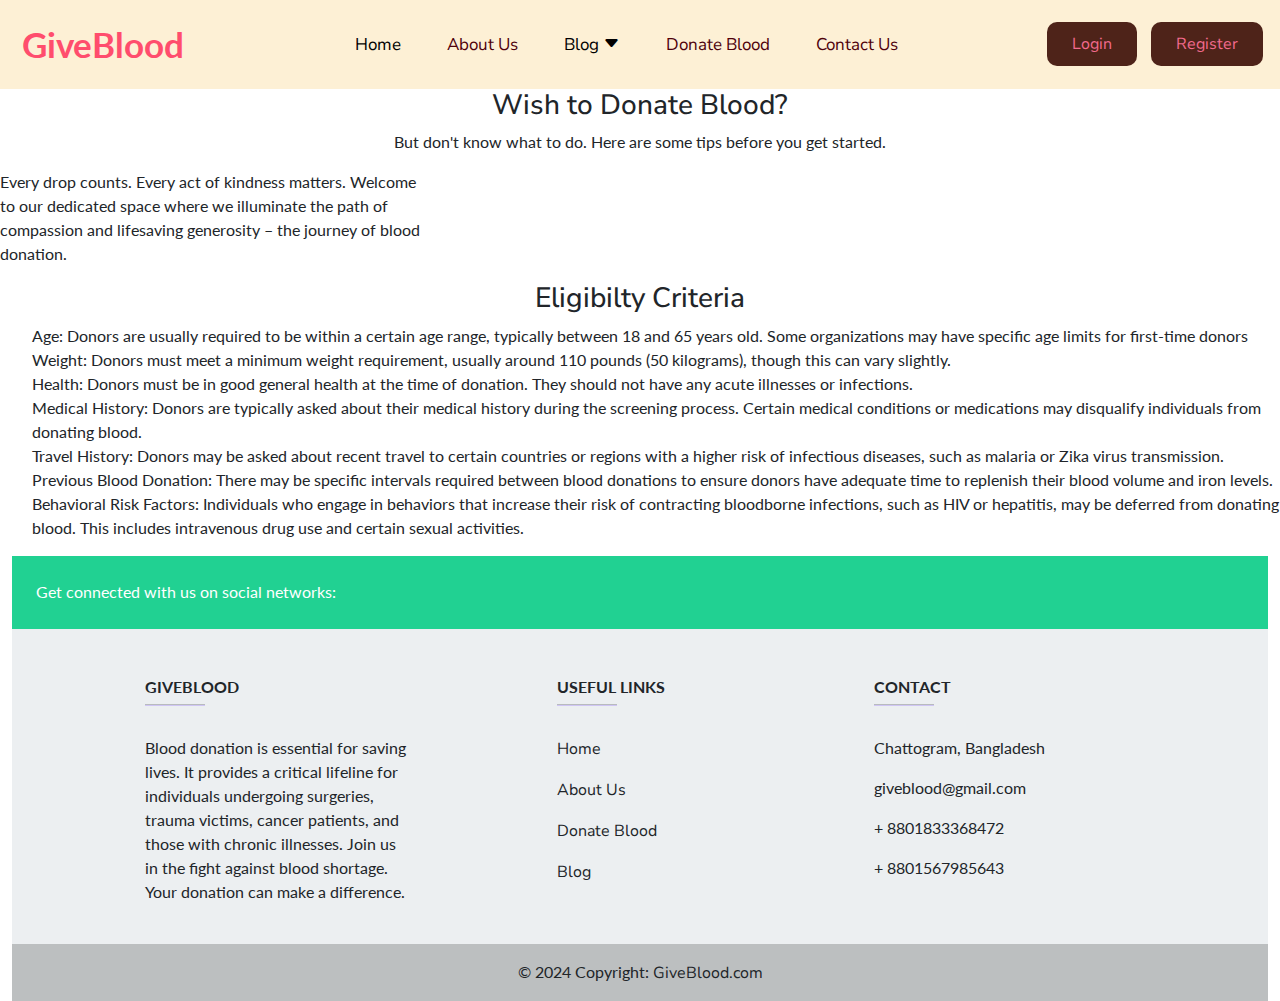
==== blog.html @ b0a69bfb "upload" ====
<!DOCTYPE html>
<html lang="en">
<head>
    <meta charset="UTF-8">
    <meta name="viewport" content="width=device-width, initial-scale=1.0">
    <title>Give Blood - Blog</title>

    <!-- font awesome cdn -->
    <link rel="stylesheet" href="https://cdnjs.cloudflare.com/ajax/libs/font-awesome/6.5.2/css/all.min.css" integrity="sha512-SnH5WK+bZxgPHs44uWIX+LLJAJ9/2PkPKZ5QiAj6Ta86w+fsb2TkcmfRyVX3pBnMFcV7oQPJkl9QevSCWr3W6A==" crossorigin="anonymous" referrerpolicy="no-referrer" />
    <!-- google fonts link (Nunito) -->
    <link rel="preconnect" href="https://fonts.googleapis.com">
    <link rel="preconnect" href="https://fonts.gstatic.com" crossorigin>
    <link href="https://fonts.googleapis.com/css2?family=Nunito+Sans:ital,opsz,wght@0,6..12,200..   1000;1,6..12,200..1000&display=swap" rel="stylesheet">
    <!-- Lato font family link -->
    <link rel="preconnect" href="https://fonts.googleapis.com">
    <link rel="preconnect" href="https://fonts.gstatic.com" crossorigin>
    <link href="https://fonts.googleapis.com/css2?family=Lato:ital,wght@0,100;0,300;0,400;0,700;0,  900;1,100;1,300;1,400;1,700;1,900&display=swap" rel="stylesheet">

    <!-- bootstrap icon cdn -->
    <link rel="stylesheet" href="https://cdn.jsdelivr.net/npm/bootstrap-icons@1.11.3/font/bootstrap-icons.min.css">
    <!-- bootstrap css link -->
    <link rel="stylesheet" href="./assets/vendors/css/bootstrap.min.css">
    <!-- reset css link -->
    <link rel="stylesheet" href="./assets/css/reset.css">
    <!-- main css link -->
    <link rel="stylesheet" href="./assets/css/style.css">
    <!-- responsive css link -->
    <link rel="stylesheet" href="./assets/css/responsive.css">
</head>
<body>
    <!-- Header Start -->
    <header>
        <nav class="navbar navbar-expand-lg">
            <div class="container-fluid">
              <a class="navbar-brand" href="index.html">GiveBlood</a>
              <button class="navbar-toggler" type="button" data-bs-toggle="collapse" data-bs-target="#navbarSupportedContent" aria-controls="navbarSupportedContent" aria-expanded="false" aria-label="Toggle navigation">
                <span></span>
                <span></span>
                <span></span>
              </button>
              <div class="collapse navbar-collapse justify-content-between" id="navbarSupportedContent">
                <ul class="navbar-nav ms-auto mb-2 mb-lg-0">
                  <li class="nav-item">
                    <a class="nav-link active" aria-current="page" href="index.html">Home</a>
                  </li>
                  <li class="nav-item">
                    <a class="nav-link" href="about.html">About Us</a>
                  </li>
                  <li class="nav-item dropdown">
                    <a class="nav-link dropdown-toggle active" activearia-current="page" href="blog.html" role="button" data-bs-toggle="dropdown" aria-expanded="false">
                      Blog <i class="bi bi-caret-down-fill"></i>
                    </a>
                    <ul class="dropdown-menu">
                      <li><a class="dropdown-item" href="blog.html">Blood Donation Tips</a></li>
                      <li><a class="dropdown-item" href="blog.html">Health & Wellness</a></li>
                      <li><a class="dropdown-item" href="blog.html">Community & Events</a></li>
                      <li><a class="dropdown-item" href="blog.html">Gallery</a></li>
                      <li><a class="dropdown-item" href="blog.html">Campaigns</a></li>
                      <li><a class="dropdown-item" href="blog.html">FAQs</a></li>
                    </ul>
                  </li>
                  <li class="nav-item">
                    <a class="nav-link" href="donate_blood.html">Donate Blood</a>
                  </li>
                  <li class="nav-item">
                    <a class="nav-link" href="contact.html">Contact Us</a>
                  </li>
                </ul>
                <div class="button ms-auto">
                  <button><a class="nav-link" href="login.html">Login</a></button>
                  <button><a class="nav-link" href="register.html">Register</a></button>
              </div>
              </div>
            </div>
          </nav>
    </header>
    <!-- Header End -->
    <main>
        <!-- Blood Donation Tips start -->
        <section class="Blood Donation Tips">
            <h3 class="col-md-12 col-sm-12 text-center">Wish to Donate Blood? </h3> 
            <p class="col-md-12 col-sm-12 text-center">But don't know what to do. Here are some tips before you get started. </p>
            <div class="intro col-lg-4 col-md-offset-0 col-md-4 col-md-offset-0 col-sm-8 col-sm-offset-2 col-xs-10 col-xs-offset-1">
                <p>Every drop counts. Every act of kindness matters. Welcome to our dedicated space where we illuminate the path of compassion and lifesaving generosity – the journey of blood donation.</p>
            </div>
            <h3 class="col-md-12 col-sm-12  text-center">Eligibilty Criteria</h3>
            <ul class="rolldown-list" id="myList">
              <li>Age: Donors are usually required to be within a certain age range, typically between 18 and 65 years old. Some organizations may have specific age limits for first-time donors</li>
              <li>Weight: Donors must meet a minimum weight requirement, usually around 110 pounds (50 kilograms), though this can vary slightly.</li>
              <li>Health: Donors must be in good general health at the time of donation. They should not have any acute illnesses or infections.</li>
              <li>Medical History: Donors are typically asked about their medical history during the screening process. Certain medical conditions or medications may disqualify individuals from donating blood.</li>
              <li>Travel History: Donors may be asked about recent travel to certain countries or regions with a higher risk of infectious diseases, such as malaria or Zika virus transmission.</li>
              <li>Previous Blood Donation: There may be specific intervals required between blood donations to ensure donors have adequate time to replenish their blood volume and iron levels.</li>
              <li>Behavioral Risk Factors: Individuals who engage in behaviors that increase their risk of contracting bloodborne infections, such as HIV or hepatitis, may be deferred from donating blood. This includes intravenous drug use and certain sexual activities.</li>
            </ul>
        </section>
        <!-- Blood Donation Tips end -->
    </main>
    <!-- Footer Start -->
    <footer>
        <div class="container-fluid">
          <!-- Footer -->
          <footer
                  class="text-center text-lg-start text-dark"
                  style="background-color: #ECEFF1"
                  >
            <!-- Section: Social media -->
            <section
                     class="d-flex justify-content-between p-4 text-white"
                     style="background-color: #21D192"
                     >
              <!-- Left -->
              <div class="me-5">
                <span>Get connected with us on social networks:</span>
              </div>
              <!-- Left -->
        
              <!-- Right -->
              <div>
                <a href="https://www.facebook.com/" target="_blank" class="text-white me-4">
                  <i class="fab fa-facebook-f"></i>
                </a>
                <a href="https://www.twitter.com/" target="_blank" class="text-white me-4">
                  <i class="fab fa-twitter"></i>
                </a>
                <a href="https://www.google.com/" target="_blank"  class="text-white me-4">
                  <i class="fab fa-google"></i>
                </a>
                <a href="https://www.instagram.com/" target="_blank"  class="text-white me-4">
                  <i class="fab fa-instagram"></i>
                </a>
                <a href="https://bd.linkedin.com/" target="_blank"  class="text-white me-4">
                  <i class="fab fa-linkedin"></i>
                </a>
              </div>
              <!-- Right -->
            </section>
            <!-- Section: Social media -->
        
            <!-- Section: Links  -->
            <section class="">
              <div class="container text-center text-md-start mt-5">
                <!-- Grid row -->
                <div class="row mt-3">
                  <!-- Grid column -->
                  <div class="col-md-3 col-lg-4 col-xl-3 mx-auto mb-4">
                    <!-- Content -->
                    <h6 class="text-uppercase fw-bold">GiveBlood</h6>
                    <hr
                        class="mb-4 mt-0 d-inline-block mx-auto"
                        style="width: 60px; background-color: #7c4dff; height: 2px"
                        />
                    <p>
                      Blood donation is essential for saving lives. It provides a critical lifeline for individuals undergoing surgeries, trauma victims, cancer patients, and those with chronic illnesses. Join us in the fight against blood shortage. Your donation can make a difference.
                    </p>
                  </div>
                  <!-- Grid column -->
                  <!-- Grid column -->
                  <div class="col-md-3 col-lg-2 col-xl-2 mx-auto mb-4">
                    <!-- Links -->
                    <h6 class="text-uppercase fw-bold">Useful links</h6>
                    <hr
                        class="mb-4 mt-0 d-inline-block mx-auto"
                        style="width: 60px; background-color: #7c4dff; height: 2px"
                        />
                    <p>
                      <a href="index.html" class="text-dark">Home</a>
                    </p>
                    <p>
                      <a href="about.html" class="text-dark">About Us</a>
                    </p>
                    <p>
                      <a href="donate_blood.html" class="text-dark">Donate Blood</a>
                    </p>
                    <p>
                      <a href="blog.html" class="text-dark">Blog</a>
                    </p>
                  </div>
                  <!-- Grid column -->
        
                  <!-- Grid column -->
                  <div class="col-md-4 col-lg-3 col-xl-3 mx-auto mb-md-0 mb-4">
                    <!-- Links -->
                    <h6 class="text-uppercase fw-bold">Contact</h6>
                    <hr
                        class="mb-4 mt-0 d-inline-block mx-auto"
                        style="width: 60px; background-color: #7c4dff; height: 2px"
                        />
                    <p><i class="fas fa-home mr-3"></i> Chattogram, Bangladesh</p>
                    <p><i class="fas fa-envelope mr-3"></i> giveblood@gmail.com</p>
                    <p><i class="fas fa-phone mr-3"></i> + 8801833368472</p>
                    <p><i class="fas fa-print mr-3"></i> + 8801567985643</p>
                  </div>
                  <!-- Grid column -->
                </div>
                <!-- Grid row -->
              </div>
            </section>
            <!-- Section: Links  -->
        
            <!-- Copyright -->
            <div
                 class="text-center p-3"
                 style="background-color: rgba(0, 0, 0, 0.2)"
                 >
              © 2024 Copyright:
              <a class="text-dark" href="https://giveblood.com/"
                 >GiveBlood.com</a
                >
            </div>
            <!-- Copyright -->
          </footer>
          <!-- Footer -->
        </div>
        <!-- End of .container -->
      </footer>
      <!-- Footer End -->
  
  
  
  
  
  
  
  
      <!-- jquery JS src -->
      <script src="./assets/vendors/js/jquery-3.7.1.min.js"></script>
      <!-- bootstrap JS src -->
      <script src="./assets/vendors/js/bootstrap.bundle.min.js"></script>
      <!-- Main Jquery JS src -->
      <script src="./assets/js/jquery.js"></script>
      <!-- main app.js src -->
      <script src="./assets/js/app.js"></script>
  </body>
  </html>
---- assets/css/style.css ----
/* hero section css start */
#hero .inner_container{
    width: 50%;
}
#hero{
    background-image: url(./../image/banner_bg.avif);
    background-position: right;
    background-repeat: no-repeat;
    height:600px;
    display: flex;
    align-items: center;
}
#hero .inner_container h1 {
    font-size: 40px;
    line-height: 70px;
    font-weight: 400px;
    color:#C41E3A;
    padding-top: 14px;
    padding-bottom: 17px;
    text-transform: uppercase;
  }
#hero .inner_container p{
    font-size: 16px;
    color:black;
    line-height: 32px;
    padding-bottom: 35px;
  }
#hero .join_btn{
    border-radius: 4px;
    background-color: #A41214;
    border: none;
    color: #fff;
    text-align: center;
    font-size: 25px;
    padding: 16px;
    width: 220px;
    transition: all 0.5s;
    cursor: pointer;
    margin: 36px;
    box-shadow: 0 10px 20px -8px rgba(0, 0, 0,.7);
}

#hero .join_btn{
    cursor: pointer;
    display: inline-block;
    position: relative;
    transition: 0.5s;
  }
  

#hero .join_btn:after {
    content: '»';
    position: absolute;
    opacity: 0;  
    top: 14px;
    right: -20px;
    transition: 0.5s;
  }
  

#hero .join_btn:hover{
    padding-right: 24px;
    padding-left:8px;
  }
  

#hero .join_btn:hover:after {
    opacity: 1;
    right: 10px;
}
  
/* hero section css end */

/* donation process css start */
#donation{
    margin-bottom: 100px;
}
#donation h2{
    font-size: 35px;
    color: #9F2042;
}
#donation p{
    font-size: 20px;
}
#donation .card{
    transition: 0.5s ;
}
#donation .card:hover{
    transform: scale(1.05) ;
    box-shadow: rgba(50, 50, 93, 0.25) 0px 13px 27px -5px, rgba(255, 80, 80, 2.3) 0px 8px 16px -8px;;
}
#donation .card-body h2{
    padding: 20px 0 ;
    position: relative;
    color:#175676;
}
#donation .card-body p{
    padding: 0 0 10px;
    color: #540804;
}
#donation .card-body img{
    transition: transform .2s;
}
#donation .card-body img:hover{
  transform: rotate(5deg);
  transition: transform 0.3s ease-in-out;
}
#donation .card-body h2::after{
    position: absolute;
    content: "";
    width: 0%;
    height: 2px;
    background-color: #f45b5b;
    right: 0;
    bottom: 0;
    transition: 0.5s;
}
#donation .card-body h2:hover::after,
#donation .card-body h2.active::after {
    width: 50%;
    left: 0;
    right: auto;
}

/* donation process css end */

/* our volunteers css start */
#volunteers{
    margin-bottom: 100px;
}
#volunteers h2{
    font-size: 35px;
    color: #9F2042;
}
#volunteers p{
    font-size: 20px;
}
  .team-layout-1 {
    text-align: center;
    position: relative;
    overflow: hidden;
    border: 1px solid #EEE;
  }
  .team-layout-1 .team-member img {
    vertical-align: middle;
    width: 100%;
  }
  .team-layout-1 .team-info {
    padding: 5px 12px;
    text-align: center;
  }
  .team-layout-1 h3 {
    font-family: 'Dosis', sans-serif;
    text-transform: uppercase;
    margin: 15px 0 0 0;
    font-size: 22px;
    letter-spacing: 0.03em;
    font-weight: 700;
    color: #1A1A1A;
  }
  .team-layout-1 h4 {
    font-family: 'Dosis', sans-serif;
    color: #808080;
    text-transform: uppercase;
    font-size: 18px;
    letter-spacing: 0.03em;
    font-weight: 600;
  }
  .team-layout-1 p {
    margin-top: 0;
  }
  .team-layout-1 .team-content {
    background: #F8F9FA;
  }
  .team-layout-1 .team-content .team-social-share {
    border-top: 1px solid #EEE;
    margin: 0px 0px;
    padding: 15px;
  }
  .team-layout-1 .team-content .team-social-share a {
    display: inline-block;
    height: 40px;
    line-height: 40px;
    margin: 0 2px;
    text-align: center;
    font-size: 20px;
    width: 40px;
    color: #FE3C47;
    border: 1px solid #EEE;
    background: #FFFFFF;
  }
  .team-layout-1 .team-content .team-social-share a:hover {
    color: #d3010d;
  }
/* our volunteers css end */

/* testimonial section css start */
#testimonial{
    margin-bottom: 100px;
}
#testimonial h2{
    font-size: 35px;
    color: #9F2042;
}
#testimonial p{
    font-size: 16px;
}
#testimonial .card-title{
    font-size: 25px;
    color: black;
}
/* testimonial section css end */

/* about us page css start */

/* hero section start */

#hero_about{
    background-image: url(./../image/home_1_slider_1.webp);
    height: 550px;
    background-size: cover;
    background-repeat: no-repeat;
    height:600px;
    display: flex;
    align-items: center;
    margin-bottom: 100px;
}
#hero_about p{
    text-align: center;
    width: 100%;
    font-size: 65px;
    color:#219ebc;
}
/* hero section end */

/* our mission and vision */

#mission_vision {
    padding: 50px 0;
    text-align: center;
}
#mission_vision #line_img{
    padding-bottom: 20px;
}
#mission_vision .container {
    display: flex;
    justify-content: space-around;
    align-items: flex-start;
    position: relative; /* Add relative positioning to the container */
}
#mission_vision span h2{
    font-size: 35px;
}
#mission_vision img{
    margin-bottom: 35px;
}
#mission_vision .mission,
#mission_vision .vision {
    width: 45%; /* Adjust width as needed */
}

#mission_vision .vision::before {
    content: "";
    position: absolute;
    top: 50%;
    width: 2px;
    height: 100%;
    background-color: #7e0808; /* Adjust color as needed */
    transform: translateY(-50%);
}
#mission_vision .mission::before{
    content: "";
    position: absolute;
    width: 35px;
    height: 35px;
    border-radius: 50%;
    border: 2px dotted #7e0808;
    top: -10%;
    left: 47.5%;
    background-color: #4169E1;
    z-index: 99;
}
#mission_vision .mission::after{
    content: "";
    position: absolute;
    width: 20px;
    height: 20px;
    border-radius: 50%;
    border: 2px dotted #025402;
    top: -6.8%;
    left: 48.15%;
    background-color: 	#FF00FF;
    z-index: 99;
}

#mission_vision .vision::before {
    left: 49%; /* Adjust position as needed */
}

#mission_vision h2 {
    font-size: 28px;
    color: #d50e0e;
    text-align: center;
    margin-bottom: 10px;
    position: relative; /* Add relative positioning to the headings */
}
#mission_vision #symbol{
    font-size: 20px;
    color:	#DE3163;
    margin-left: 150px;
    padding-bottom: 20px;
}
#mission_vision i {
    margin-right: 10px;
}

#mission_vision p {
    font-size: 18px;
    line-height: 32px;
}

/* our mission and vision end */

/* counter up section css start */
.section-counter {
  position: relative;
  overflow: hidden;
  padding: 80px 0px;
}
.section-counter .counter-block {
  margin: 30px 0;
  background: #fffefe;
  padding: 25px 0;
  box-shadow: rgba(0, 0, 0, 0.24) 0px 3px 8px;
}
.section-counter .counter-block h4 {
  margin-top: 15px;
  font-family: 'Source Sans Pro', sans-serif;
  font-weight: 500;
  font-family: 'Dosis', sans-serif;
  font-size: 24px;
  text-align: center;
  text-transform: uppercase;
  color: #000000;
  letter-spacing: 0.02em;
  position: relative;
}
.section-counter .counter-block .counter {
  display: block;
  margin-top: 0px;
  font-size: 42px;
  color: #FE3C47;
  font-weight: 600;
  font-family: 'Dosis', sans-serif;
}
.section-counter .counter-block .icon{
  border-radius: 0;
  font-size: 48px;
  line-height: 50px;
  margin: 20px 0;
  text-align: center;
  color: #111;
  opacity: 0.4;
}

/* counter up section css end */

/* why donate blood css start */
.why-donate {
    padding: 50px 0;
    text-align: center;
  }
  
  .why-donate h2 {
    font-size: 35px;
    margin-bottom: 30px;
    color: #a00f0f;
  }
  
  .card-container {
    display: flex;
    flex-wrap: wrap;
    justify-content: center;
    gap: 20px;
  }
  
  .benefit-card {
    background-color: #ffbaba;
    border-radius: 5px;
    padding: 20px;
    width: 300px; /* Adjust width as needed */
    box-shadow: 0 2px 5px rgba(0, 0, 0, 0.1);
    transition: all 0.2s ease-in-out;
  }
  
  .benefit-card:hover {
    transform: scale(1.02);
  }
  
  .benefit-card img {
    width: 100%;
    border-radius: 5px;
    margin-bottom: 15px;
  }
  
  .benefit-card h3 {
    font-size: 1.2rem;
    margin-bottom: 10px;
    color: #333;
  }
  
  .benefit-card p {
    font-size: 1rem;
    line-height: 32px;
    color: #666;
  }
  
  .disclaimer {
    margin-top: 20px;
    font-size: 0.8rem;
    color: #999;
    padding-bottom: 20px;
  }
  
  .btn-primary {
    display: inline-block;
    padding: 10px 20px;
    background-color: #e74c3c; /* Replace with your primary color */
    color: #fff;
    border: none;
    border-radius: 5px;
    font-size: 1rem;
    margin-top: 20px;
    cursor: pointer;
    transition: all 0.2s ease-in-out;
  }
  
  .btn-primary:hover {
    background-color: #c0392b;
  }
  /* why donate blood end */

  /* how to donate css start */
  #how-to-donate {
    background-color: #ffffff;
    padding: 50px 0;
    text-align: center;
}
#how-to-donate h2{
    font-size: 35px;
    margin-bottom: 20px;
    color:#C41E3A;
    text-align: center;
}
.steps {
    display: flex;
    flex-wrap: wrap;
    justify-content: center;
}

.step {
    width: calc(33.33% - 20px);
    margin: 0 10px 20px;
    padding: 30px;
    background-color: #d25555;
    box-shadow: 0 2px 5px rgba(0, 0, 0, 0.1);
    border-radius: 15px;
    text-align: center;
    transition: transform 0.3s ease;
}

.step:hover {
    transform: translateY(-5px);
}

.step-number {
    font-size: 24px;
    font-weight: bold;
    color: #ffffff; 
    margin-bottom: 20px;
}

.step-content h3 {
    font-size: 20px;
    margin-bottom: 20px;
    color: 	#FAD5A5; 
}

.step-content p {
    font-size: 16px;
    color: #ffffff;
    line-height: 1.5;
}
.btn-container {
    text-align: center; 
    margin-top: 40px; 
}
.btn:hover {
    background-color: #c82333; 
}
.btn {
    display: inline-block;
    background-color: #dc3545;
    color: #fff;
    padding: 10px 20px;
    text-decoration: none;
    border-radius: 5px;
    transition: background-color 0.3s ease;
    margin: auto;
}

.btn:hover {
    background-color: #c82333; 
}

  /* how to donate css end */

/* impect css start*/
#impact {
    padding: 50px 0;
    text-align: center;
}

#impact h2 {
    font-size: 35px;
    font-weight: bold;
    margin-bottom: 20px;
    color:#c31b1b;
    text-align: center;
}

#impact .text-block {
    margin: 80px 0px;
    width: 50%;
    background-color: #d2d2ed;
}

#impact .text-block p {
    font-size: 18px;
    line-height: 1.6;
    text-align: center;
    padding-top: 25px;
}

#impact .video-testimonial {
    width: 50%; 
    padding: 40px 20px;
}

#impact .video-testimonial iframe {
    border: 10px solid #fd4545; 
    border-radius: 20px; 
    box-shadow: 0 0 20px rgba(0, 0, 0, 0.1); 
    transition: transform 0.3s ease; 
}

#impact .video-testimonial:hover iframe {
    transform: scale(1.05); 
}
/* impect css end */


 /* volunteer section css start */

  .volunteer {
    padding: 50px 0;
    text-align: center;
  }
  
  .volunteer h2 {
    font-size: 35px;
    margin-bottom: 15px;
    color: #a00f0f;
  }
 .volunteer span{
    font-size:  20px;
 }
  .card-container {
    display: flex;
    flex-wrap: wrap;
    justify-content: center;
    gap: 20px;
    margin-top: 50px;
  }
  
  .volunteer_card {
    background-color: #fcfcfc;
    border-radius: 5px;
    padding: 20px;
    width: 300px; /* Adjust width as needed */
    box-shadow: 0 2px 5px rgba(0, 0, 0, 0.1);
    transition: all 0.2s ease-in-out;
  }
  
  .volunteer_card:hover {
    transform: scale(1.02);
  }
  
  .volunteer_card img {
    width: 100%;
    border-radius: 5px;
    margin-bottom: 15px;
  }
  
  .volunteer_card h3 {
    font-size: 1.2rem;
    margin-bottom: 10px;
    color: #333;
  }
  
  .volunteer_card p {
    font-size: 1rem;
    line-height: 32px;
    color: #666;
  }

  .btn-primary {
    display: inline-block;
    padding: 10px 20px;
    background-color: #e74c3c; /* Replace with your primary color */
    color: #fff;
    border: none;
    border-radius: 5px;
    font-size: 1rem;
    margin-top: 20px;
    cursor: pointer;
    transition: all 0.2s ease-in-out;
  }
  
  .btn-primary:hover {
    background-color: #c0392b;
  }

  /* volunteer section css end */

  /* our team css start */

.our-team {
    padding: 50px 0;
    text-align: center;
  }
  
  .our-team h2 {
    font-size:35px;
    margin-bottom: 20px;
    color: #a00f0f;
  }
  
  .team-members {
    display: flex;
    flex-wrap: wrap;
    justify-content: center;
    gap: 20px;
  }
  
  .team-member {
    text-align: center;
    padding: 20px;
    border-radius: 5px;
    box-shadow: 0 2px 5px rgba(184, 27, 27, 2.1);
  }
  .team-member:hover{
    transform: skew(1deg) scale(1.05);
    background-color: #d25555;
  }
  .team-member img {
    width: 250px;
    height: 250px;
    border-radius: 50%;
    margin-bottom: 10px;
  }
  .team-member img:hover{
    border: 3px solid #540000;
  }
  .team-member h3 {
    font-size: 25px;
    margin-bottom: 10px;
    color: #060606;
  }
  .team-member p {
    font-size: 18px;
    color: #000000;
  }
  
  /* our team css end */
 /* Style for Volunteer Opportunities section */
#be_volunteer a{
    margin-left: 45%;
    margin-bottom: 150px;
}
/* volunteer css end */
/* about us page css end */

/* blog page css start */



/* blog page css end */
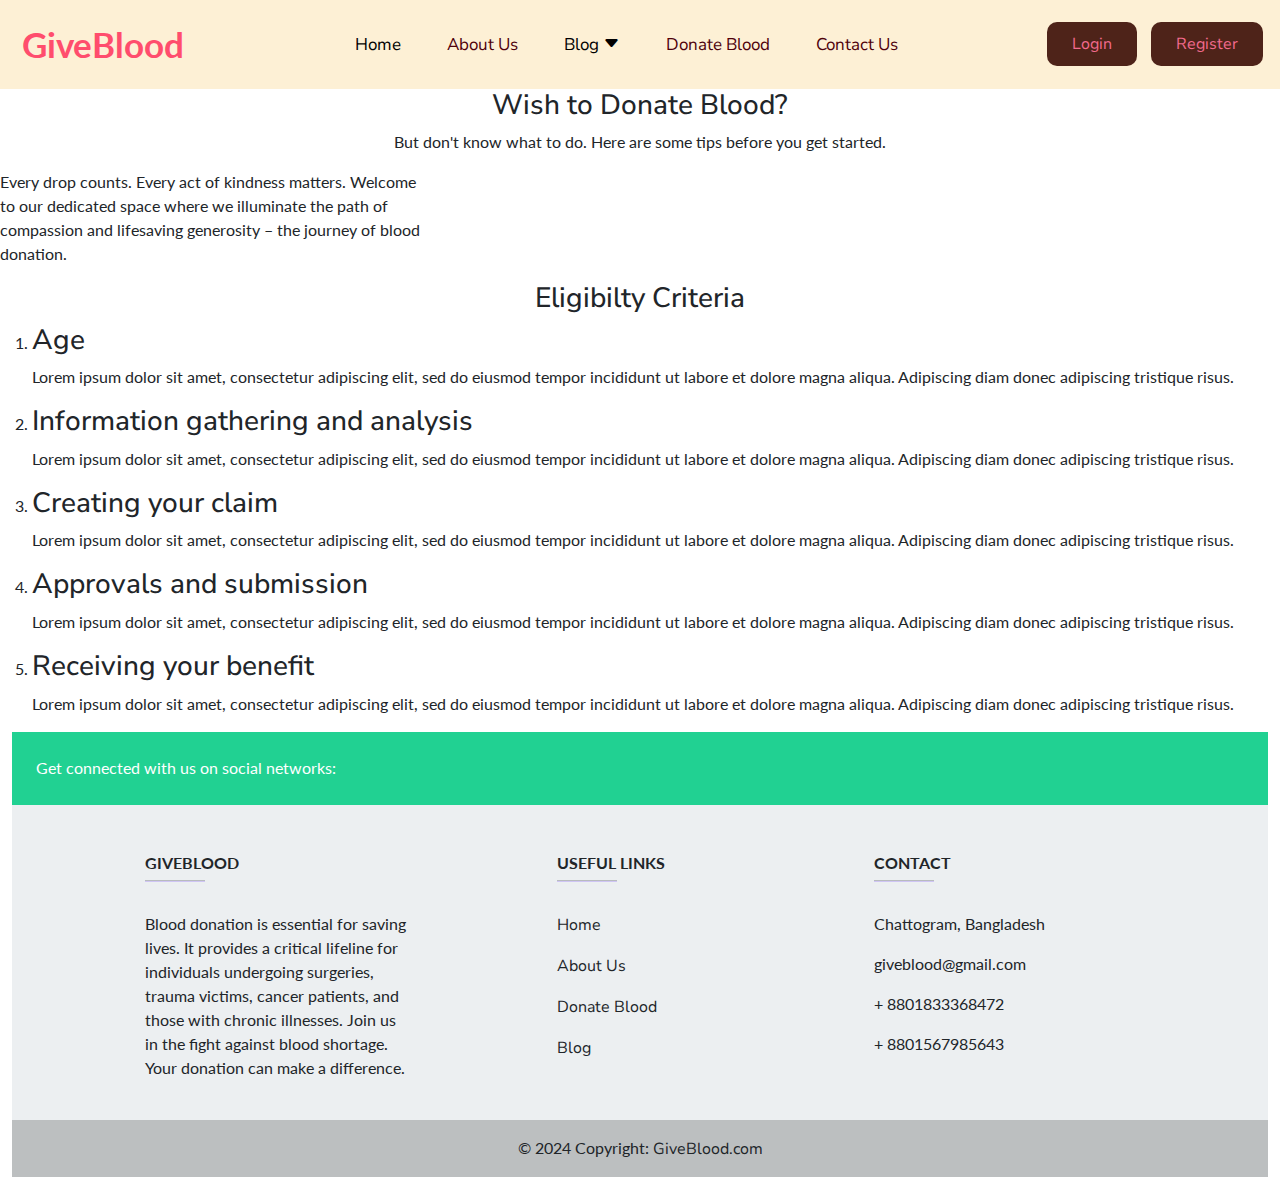
==== commit df15d28c: "modified" ====
--- a/blog.html
+++ b/blog.html
@@ -51,7 +51,7 @@
                       Blog <i class="bi bi-caret-down-fill"></i>
                     </a>
                     <ul class="dropdown-menu">
-                      <li><a class="dropdown-item" href="blog.html">Blood Donation Tips</a></li>
+                      <li><a class="dropdown-item" href="blood_tips.html">Blood Donation Tips</a></li>
                       <li><a class="dropdown-item" href="blog.html">Health & Wellness</a></li>
                       <li><a class="dropdown-item" href="blog.html">Community & Events</a></li>
                       <li><a class="dropdown-item" href="blog.html">Gallery</a></li>
@@ -83,16 +83,31 @@
             <div class="intro col-lg-4 col-md-offset-0 col-md-4 col-md-offset-0 col-sm-8 col-sm-offset-2 col-xs-10 col-xs-offset-1">
                 <p>Every drop counts. Every act of kindness matters. Welcome to our dedicated space where we illuminate the path of compassion and lifesaving generosity – the journey of blood donation.</p>
             </div>
+
+
             <h3 class="col-md-12 col-sm-12  text-center">Eligibilty Criteria</h3>
-            <ul class="rolldown-list" id="myList">
-              <li>Age: Donors are usually required to be within a certain age range, typically between 18 and 65 years old. Some organizations may have specific age limits for first-time donors</li>
-              <li>Weight: Donors must meet a minimum weight requirement, usually around 110 pounds (50 kilograms), though this can vary slightly.</li>
-              <li>Health: Donors must be in good general health at the time of donation. They should not have any acute illnesses or infections.</li>
-              <li>Medical History: Donors are typically asked about their medical history during the screening process. Certain medical conditions or medications may disqualify individuals from donating blood.</li>
-              <li>Travel History: Donors may be asked about recent travel to certain countries or regions with a higher risk of infectious diseases, such as malaria or Zika virus transmission.</li>
-              <li>Previous Blood Donation: There may be specific intervals required between blood donations to ensure donors have adequate time to replenish their blood volume and iron levels.</li>
-              <li>Behavioral Risk Factors: Individuals who engage in behaviors that increase their risk of contracting bloodborne infections, such as HIV or hepatitis, may be deferred from donating blood. This includes intravenous drug use and certain sexual activities.</li>
-            </ul>
+            <ol style="--length: 5" role="list">
+              <li style="--i: 1">
+                <h3>Age</h3>
+                <p>Lorem ipsum dolor sit amet, consectetur adipiscing elit, sed do eiusmod tempor incididunt ut labore et dolore magna aliqua. Adipiscing diam donec adipiscing tristique risus.</p>
+              </li>
+              <li style="--i: 2">
+                <h3>Information gathering and analysis</h3>
+                <p>Lorem ipsum dolor sit amet, consectetur adipiscing elit, sed do eiusmod tempor incididunt ut labore et dolore magna aliqua. Adipiscing diam donec adipiscing tristique risus.</p>
+              </li>
+              <li style="--i: 3">
+                <h3>Creating your claim</h3>
+                <p>Lorem ipsum dolor sit amet, consectetur adipiscing elit, sed do eiusmod tempor incididunt ut labore et dolore magna aliqua. Adipiscing diam donec adipiscing tristique risus.</p>
+              </li>
+              <li style="--i: 4">
+                <h3>Approvals and submission</h3>
+                <p>Lorem ipsum dolor sit amet, consectetur adipiscing elit, sed do eiusmod tempor incididunt ut labore et dolore magna aliqua. Adipiscing diam donec adipiscing tristique risus.</p>
+              </li>
+              <li style="--i: 5">
+                <h3>Receiving your benefit</h3>
+                <p>Lorem ipsum dolor sit amet, consectetur adipiscing elit, sed do eiusmod tempor incididunt ut labore et dolore magna aliqua. Adipiscing diam donec adipiscing tristique risus.</p>
+              </li>
+            </ol>
         </section>
         <!-- Blood Donation Tips end -->
     </main>
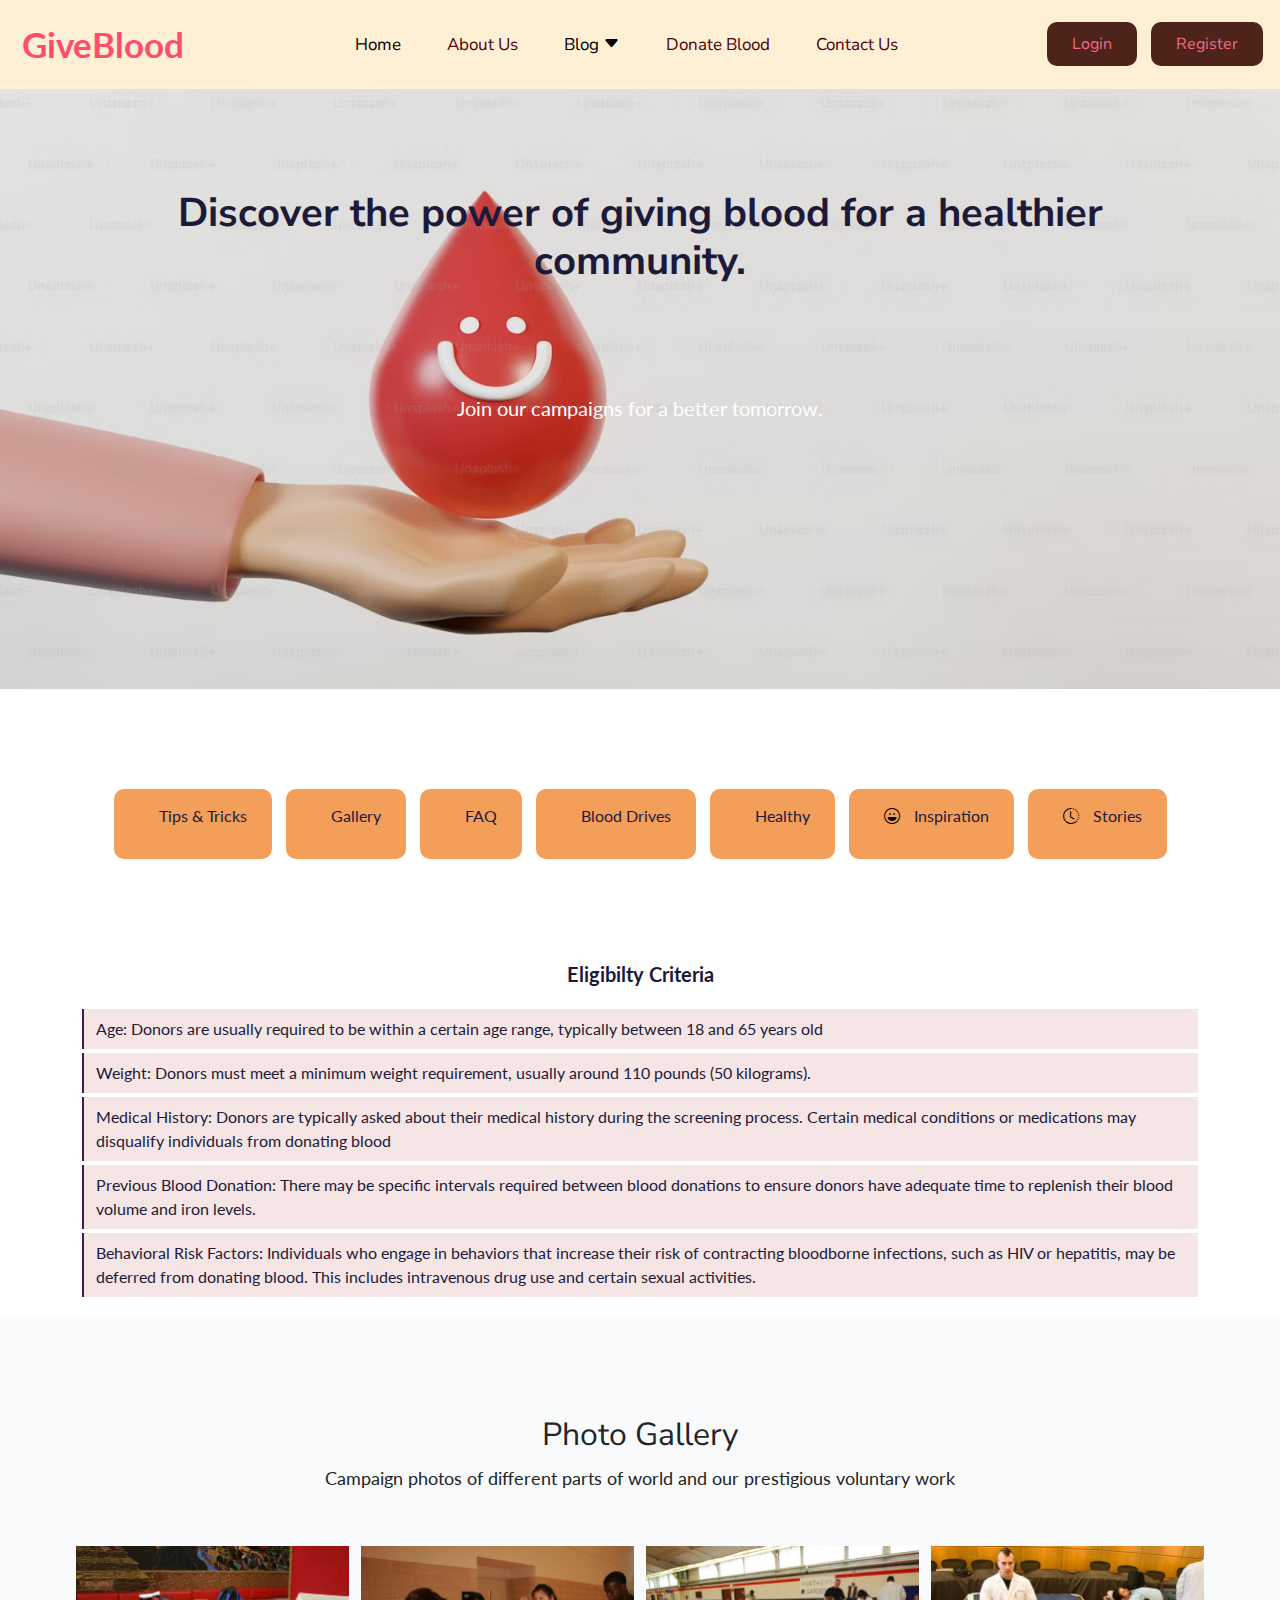
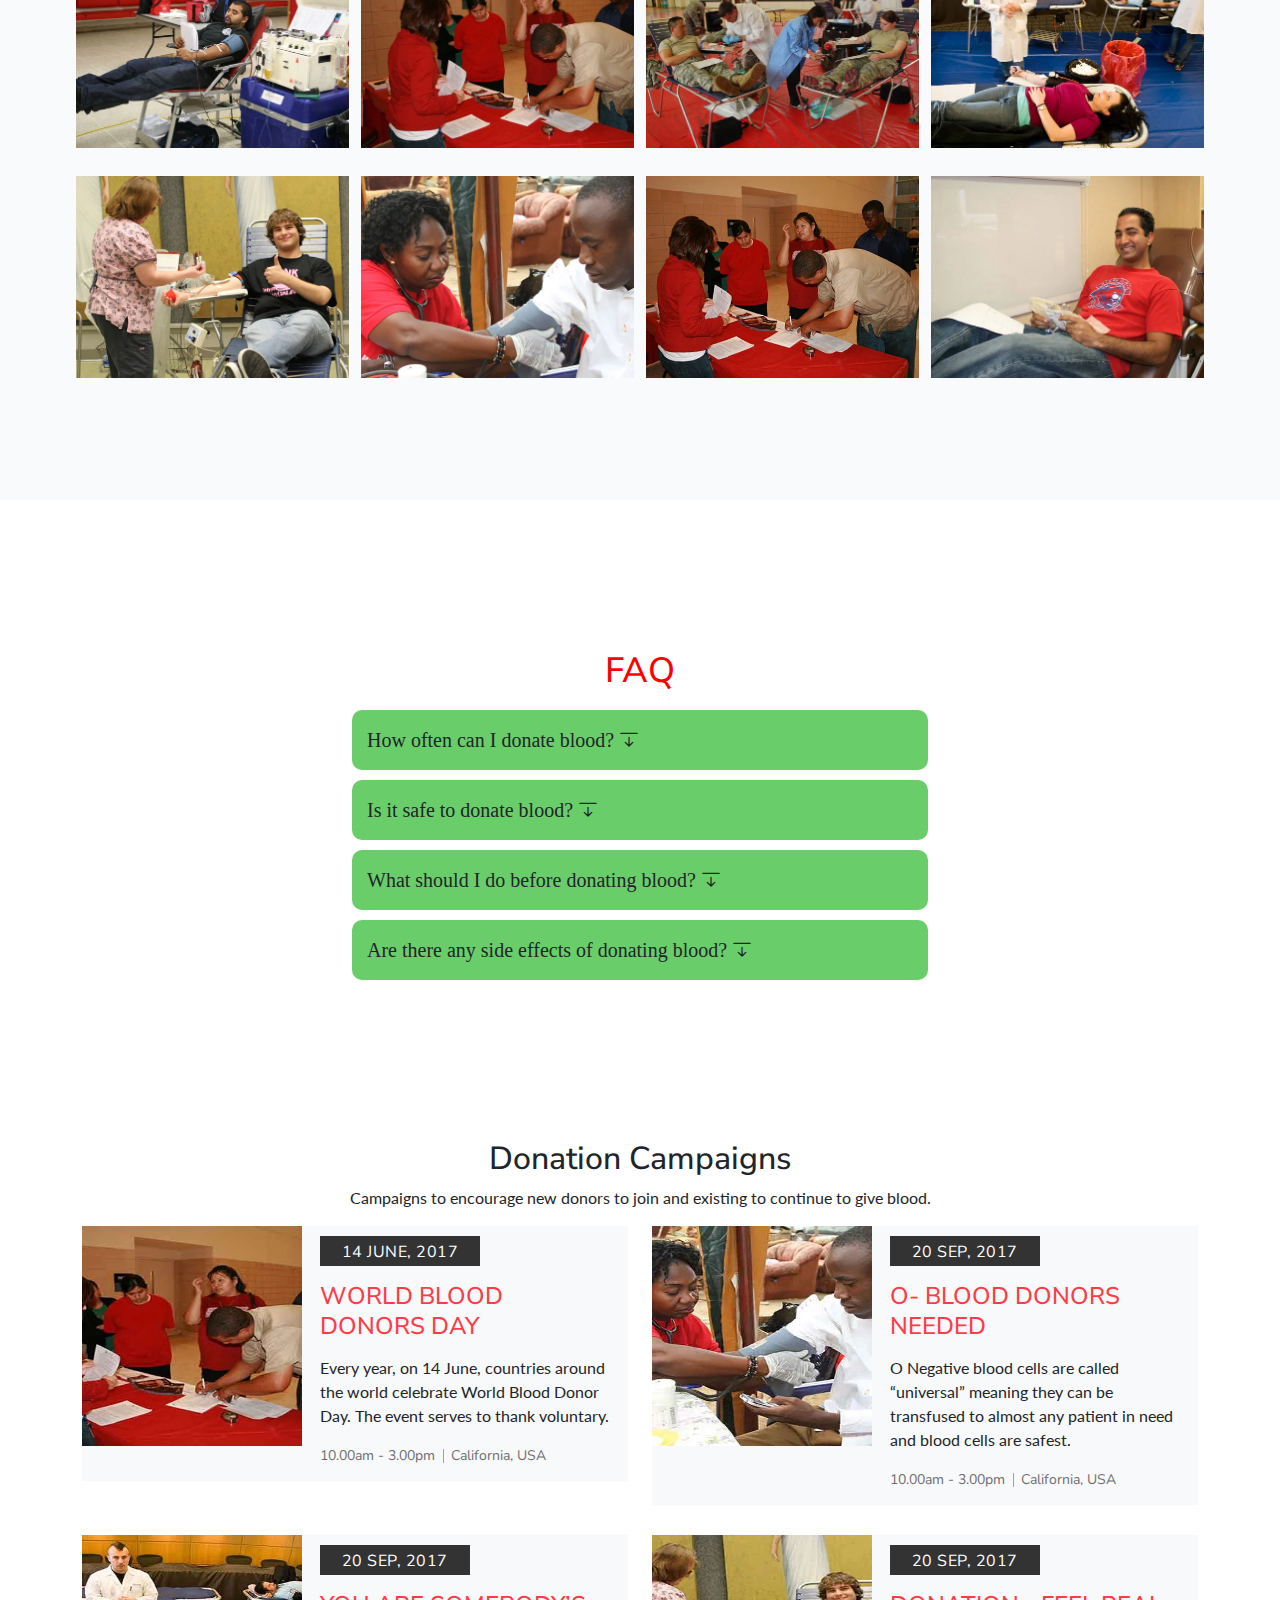
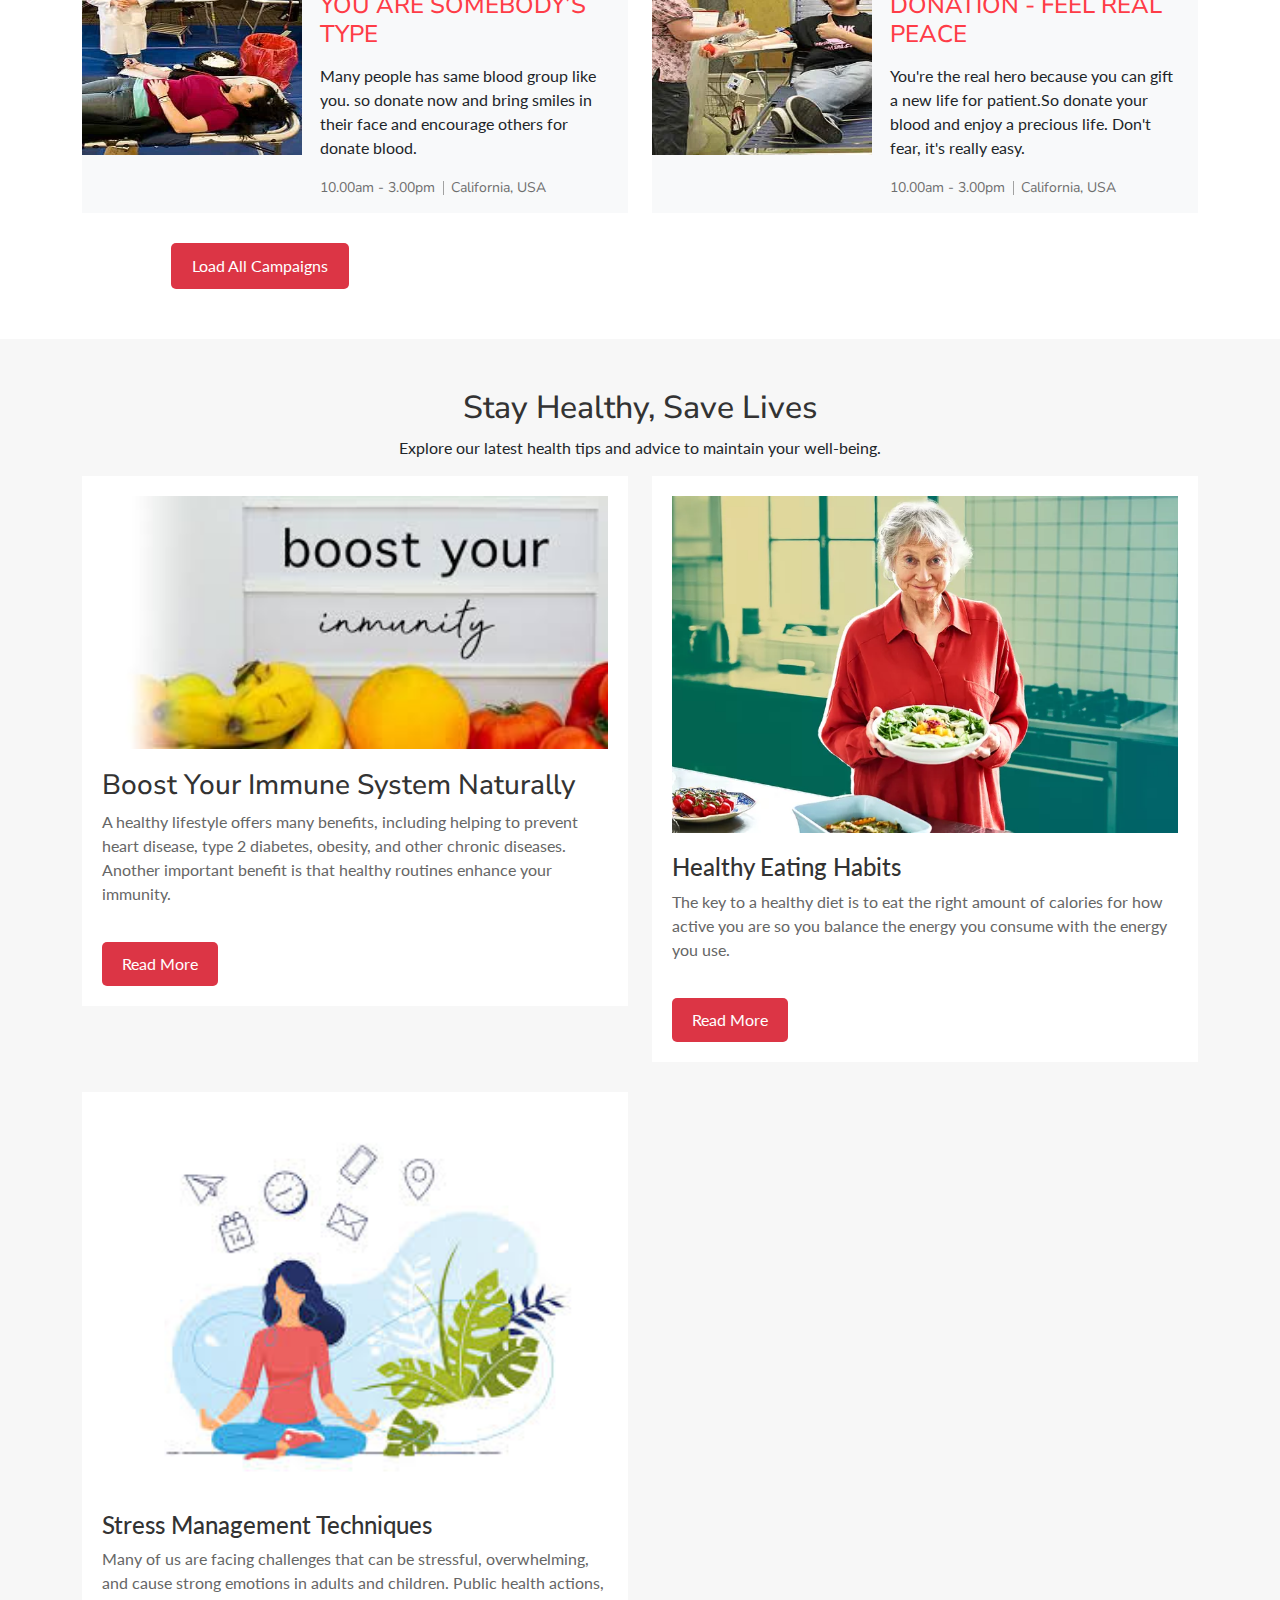
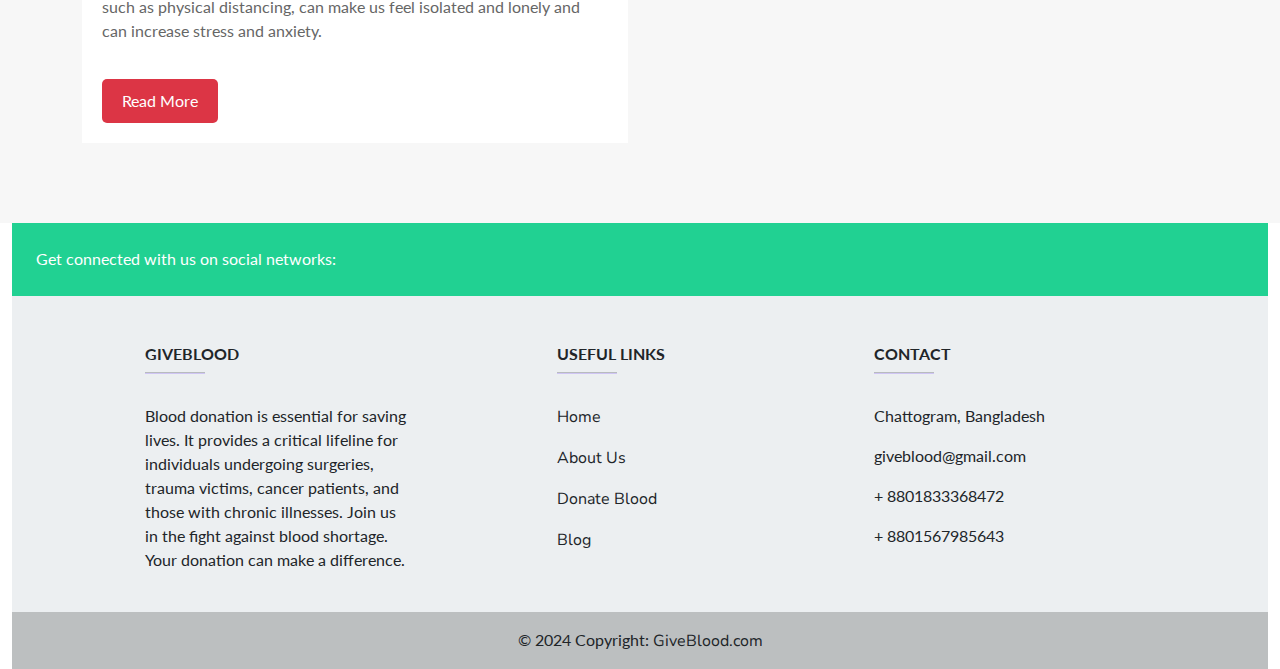
==== commit 2f911aac: "updated" ====
--- a/blog.html
+++ b/blog.html
@@ -51,7 +51,7 @@
                       Blog <i class="bi bi-caret-down-fill"></i>
                     </a>
                     <ul class="dropdown-menu">
-                      <li><a class="dropdown-item" href="blood_tips.html">Blood Donation Tips</a></li>
+                      <li><a class="dropdown-item" href="blog.html">Blood Donation Tips</a></li>
                       <li><a class="dropdown-item" href="blog.html">Health & Wellness</a></li>
                       <li><a class="dropdown-item" href="blog.html">Community & Events</a></li>
                       <li><a class="dropdown-item" href="blog.html">Gallery</a></li>
@@ -76,41 +76,594 @@
     </header>
     <!-- Header End -->
     <main>
-        <!-- Blood Donation Tips start -->
-        <section class="Blood Donation Tips">
-            <h3 class="col-md-12 col-sm-12 text-center">Wish to Donate Blood? </h3> 
-            <p class="col-md-12 col-sm-12 text-center">But don't know what to do. Here are some tips before you get started. </p>
-            <div class="intro col-lg-4 col-md-offset-0 col-md-4 col-md-offset-0 col-sm-8 col-sm-offset-2 col-xs-10 col-xs-offset-1">
-                <p>Every drop counts. Every act of kindness matters. Welcome to our dedicated space where we illuminate the path of compassion and lifesaving generosity – the journey of blood donation.</p>
-            </div>
-
-
-            <h3 class="col-md-12 col-sm-12  text-center">Eligibilty Criteria</h3>
-            <ol style="--length: 5" role="list">
-              <li style="--i: 1">
-                <h3>Age</h3>
-                <p>Lorem ipsum dolor sit amet, consectetur adipiscing elit, sed do eiusmod tempor incididunt ut labore et dolore magna aliqua. Adipiscing diam donec adipiscing tristique risus.</p>
-              </li>
-              <li style="--i: 2">
-                <h3>Information gathering and analysis</h3>
-                <p>Lorem ipsum dolor sit amet, consectetur adipiscing elit, sed do eiusmod tempor incididunt ut labore et dolore magna aliqua. Adipiscing diam donec adipiscing tristique risus.</p>
-              </li>
-              <li style="--i: 3">
-                <h3>Creating your claim</h3>
-                <p>Lorem ipsum dolor sit amet, consectetur adipiscing elit, sed do eiusmod tempor incididunt ut labore et dolore magna aliqua. Adipiscing diam donec adipiscing tristique risus.</p>
-              </li>
-              <li style="--i: 4">
-                <h3>Approvals and submission</h3>
-                <p>Lorem ipsum dolor sit amet, consectetur adipiscing elit, sed do eiusmod tempor incididunt ut labore et dolore magna aliqua. Adipiscing diam donec adipiscing tristique risus.</p>
-              </li>
-              <li style="--i: 5">
-                <h3>Receiving your benefit</h3>
-                <p>Lorem ipsum dolor sit amet, consectetur adipiscing elit, sed do eiusmod tempor incididunt ut labore et dolore magna aliqua. Adipiscing diam donec adipiscing tristique risus.</p>
-              </li>
-            </ol>
-        </section>
-        <!-- Blood Donation Tips end -->
+      <!-- blog hero section start -->
+      <section id="blog">
+        <div class="container">
+          <h1 class="col-md-12 col-sm-12  text-center">Discover the power of giving blood for a healthier community.</h1>
+          <p class="col-md-12 col-sm-12  text-center">Join our campaigns for a better tomorrow.</p>
+        </div>
+      </section>
+      <!-- blog hero section end -->
+      <!-- items section start -->
+      <section id="items">
+      <div class="flex justify-center">
+        <a href="#blood">
+          <button class="flex items-center">
+            <span><i class="fa-solid fa-gears"></i></span>
+            <p>Tips & Tricks</p>
+          </button>
+        </a>
+        <a href="#gallery"><button class="flex items-center">
+          <span><i class="fa-regular fa-calendar-days"></i></span>
+          <p>Gallery</p>
+        </button></a>
+        <a href="#faq">
+          <button class="flex items-center">
+            <span><i class="fa-solid fa-comment-dots"></i></span>
+            <p>FAQ</p>
+          </button>
+        </a>
+        <a href="#drive">
+         <button class="flex items-center">
+          <span><i class="fa-solid fa-house-medical"></i></span>
+          <p>Blood Drives</p>
+         </button>
+        </a>
+        <a href="#healthy-section">
+          <button class="flex items-center">
+            <span><i class="fa-solid fa-heart-pulse"></i></span>
+            <p>Healthy</p>
+          </button>
+        </a>
+        <a href="#inspire">
+          <button class="flex items-center">
+            <span><i class="bi bi-emoji-laughing"></i></span>
+            <p>Inspiration</p>
+          </button>
+        </a>
+        <a href="#story">
+          <button class="flex items-center">
+            <span><i class="bi bi-clock-history"></i></span>
+            <p>Stories</p>
+          </button>
+        </a>
+
+      </div>
+    </section>
+      <!-- items section end -->
+
+      <!-- blood tips section start -->
+      <section id="blood">
+        <div class="container">
+          <div class="row space center">
+            <p>Eligibilty Criteria</p>
+            <ul>
+              <li><span>Age: Donors are usually required to be within a certain age range, typically between 18 and 65 years old</span></li>
+              <li><span>Weight: Donors must meet a minimum weight requirement, usually around 110 pounds (50 kilograms).</span></li>
+              <li><span>Medical History: Donors are typically asked about their medical history during the screening process. Certain medical conditions or medications may disqualify individuals from donating blood</span></li>
+              <li><span>Previous Blood Donation: There may be specific intervals required between blood donations to ensure donors have adequate time to replenish their blood volume and iron levels.</span></li>
+              <li><span>Behavioral Risk Factors: Individuals who engage in behaviors that increase their risk of contracting bloodborne infections, such as HIV or hepatitis, may be deferred from donating blood. This includes intravenous drug use and certain sexual activities.</span></li>
+            </ul>
+          </div>
+        </div>
+      </section>
+      <!-- blood tips section end -->
+
+      <!-- gallery section start -->
+      <section class="section-content-block section-secondary-bg" id="gallery">
+
+        <div class="container">
+
+            <div class="row section-heading-wrapper">
+
+                <div class="col-md-12 col-sm-12 text-center">
+                    <h2 class="section-heading"><span>Photo</span> Gallery</h2>
+                    <p class="section-subheading">
+                        Campaign photos of different parts of world and our prestigious voluntary work
+                    </p>
+                </div> <!-- end .col-sm-10  -->
+
+            </div> <!-- end .row  -->
+
+        </div> <!--  end .container -->
+
+        <div class="container wow fadeInUp">
+
+
+            <div class="row no-padding-gallery">
+
+                <div class="col-md-3 col-sm-12 gallery-container">
+
+                    <a class="gallery-light-box" data-gall="myGallery" href="./assets/image/momemt1.webp">
+
+                        <figure class="gallery-img">
+
+                            <img src="./assets/image/momemt1.webp" alt="gallery image" />
+
+                        </figure> <!-- end .cause-img  -->
+
+                    </a> <!-- end .gallery-light-box  -->
+
+                </div><!-- end .col-sm-3  -->
+
+                <div class="col-md-3 col-sm-12 gallery-container">
+
+                    <a class="gallery-light-box"  data-gall="myGallery" href="./assets/image/moment2.web">
+
+                        <figure class="gallery-img">
+
+                            <img src="./assets/image/moment2.webp" alt="gallery image" />
+
+                        </figure> <!-- end .cause-img  -->
+
+                    </a>
+
+                </div><!-- end .col-sm-3  -->
+
+                <div class="col-md-3 col-sm-12 gallery-container">
+
+                    <a class="gallery-light-box" data-gall="myGallery" href="./assets/image/moment3.webp">
+
+                        <figure class="gallery-img">
+
+                            <img src="./assets/image/moment3.webp" alt="gallery image" />
+
+                        </figure> <!-- end .cause-img  -->
+
+                    </a> <!-- end .gallery-light-box  -->
+
+                </div><!-- end .col-sm-3  -->
+
+                <div class="col-md-3 col-sm-12 gallery-container">
+
+                    <a class="gallery-light-box"  data-gall="myGallery" href="./assets/image/moment4.webp">
+
+                        <figure class="gallery-img">
+
+                            <img src="./assets/image/moment4.webp" alt="gallery image" />
+
+                        </figure> <!-- end .cause-img  -->
+
+                    </a>
+
+                </div><!-- end .col-sm-3  -->
+
+            </div> <!-- end .row  -->
+            <div class="row no-padding-gallery">
+
+                <div class="col-md-3 col-sm-12 gallery-container">
+
+                    <a class="gallery-light-box" data-gall="myGallery" href="./assets/image/moment5.webp">
+
+                        <figure class="gallery-img">
+
+                            <img src="./assets/image/moment5.webp" alt="gallery image" />
+
+                        </figure> <!-- end .cause-img  -->
+
+                    </a> <!-- end .gallery-light-box  -->
+
+                </div><!-- end .col-sm-3  -->
+
+                <div class="col-md-3 col-sm-12 gallery-container">
+
+                    <a class="gallery-light-box"  data-gall="myGallery" href="./assets/image/moment6.webp">
+
+                        <figure class="gallery-img">
+
+                            <img src="./assets/image/moment6.webp" alt="gallery image" />
+
+                        </figure> <!-- end .cause-img  -->
+
+                    </a>
+
+                </div><!-- end .col-sm-3  -->
+
+                <div class="col-md-3 col-sm-12 gallery-container">
+
+                    <a class="gallery-light-box" data-gall="myGallery" href="./assets/image/moment7.webp">
+
+                        <figure class="gallery-img">
+
+                            <img src="./assets/image/moment7.webp" alt="gallery image" />
+
+                        </figure> <!-- end .cause-img  -->
+
+                    </a> <!-- end .gallery-light-box  -->
+
+                </div><!-- end .col-sm-3  -->
+
+                <div class="col-md-3 col-sm-12 gallery-container">
+
+                    <a class="gallery-light-box"  data-gall="myGallery" href="./assets/image/moment8.webp">
+
+                        <figure class="gallery-img">
+
+                            <img src="./assets/image/moment8.webp" alt="gallery image" />
+
+                        </figure> <!-- end .cause-img  -->
+
+                    </a>
+
+                </div><!-- end .col-sm-3  -->
+
+            </div> <!-- end .row  -->
+
+        </div><!-- end .container-fluid  -->
+
+    </section> <!-- end .section-content-block  -->
+
+      <!-- gallery section end -->
+
+
+    <!-- faq section start -->
+    <section id="faq">
+      <div class="container">
+        <div class="row">
+          <h2 class="col-md-12 col-sm-12 text-center">FAQ</h2>
+          <div class="layout">
+            <div class="accordion">
+                <div class="accordion__question">
+                    <p>How often can I donate blood? <i class="bi bi-arrow-bar-down"></i></p>
+                </div>
+                <div class="accordion__answer">
+                    <p>Donation frequency depends on factors like local regulations and individual health, typically ranging from every 8 weeks to 3 months.</p>
+                </div>
+            </div>
+     
+            <div class="accordion">
+                <div class="accordion__question">
+                    <p>Is it safe to donate blood? <i class="bi bi-arrow-bar-down"></i></p>
+                </div>
+     
+                <div class="accordion__answer">
+                    <p>
+                      Yes, donating blood is generally safe for most healthy individuals and is conducted under strict medical supervision to ensure safety.
+                    </p>
+                </div>
+            </div>
+                 
+            <div class="accordion">
+              <div class="accordion__question">
+                  <p>What should I do before donating blood? <i class="bi bi-arrow-bar-down"></i></p>
+              </div>
+   
+              <div class="accordion__answer">
+                  <p>
+                    Before donation, ensure you're well-hydrated, have eaten a nutritious meal, and avoid strenuous activity immediately before or after donating.
+                  </p>
+              </div>
+          </div>
+          <div class="accordion">
+            <div class="accordion__question">
+                <p>Are there any side effects of donating blood? <i class="bi bi-arrow-bar-down"></i></p>
+            </div>
+ 
+            <div class="accordion__answer">
+                <p>
+                  Common side effects may include dizziness, fainting, bruising, or discomfort at the donation site, but serious complications are rare.
+                </p>
+            </div>
+        </div>
+        </div>
+        </div>
+      </div>
+    </section>
+    <!-- faq section end -->
+
+    <!-- Campaign section start -->
+     <section id="drive">
+      <div class="container">
+          <div class="row">
+              <div class="col-md-12 col-sm-12 text-center">
+                  <h2>Donation Campaigns</h2>
+                  <p>Campaigns to encourage new donors to join and existing to continue to give blood.</p>
+              </div> <!-- end .col-sm-12  -->                       
+          </div> <!-- end .row  -->
+          <div class="row">
+              <div class="col-lg-6 col-md-6 col-sm-12 col-xs-12">
+                <div class="event-latest">
+                    <div class="row"> 
+                        <div class="col-lg-5 col-md-5 hidden-sm hidden-xs">
+                            <div class="event-latest-thumbnail">
+                                <a href="#">
+                                    <img src="./assets/image/event_1.webp" alt="">
+                                </a>
+                            </div>
+                        </div> <!--  col-sm-5  -->
+
+                        <div class="col-lg-7 col-md-7 col-sm-12 col-xs-12">
+                            <div class="event-details">
+                                <a class="latest-date" href="#">14 June, 2017</a>
+                                <h4 class="event-latest-title">
+                                    <a href="#">World Blood Donors Day</a>
+                                </h4>
+                                <p>Every year, on 14 June, countries around the world celebrate World Blood Donor Day. The event serves to thank voluntary.</p>
+                                <div class="event-latest-details">
+                                    <a class="author" href="#"><i class="fa fa-clock-o" aria-hidden="true"></i> 10.00am - 3.00pm</a>
+                                    <a class="comments" href="#"> <i class="fa fa-map-marker" aria-hidden="true"></i> California, USA</a>
+                                </div>
+                            </div>
+                        </div> <!--  col-sm-7  -->
+                    </div>
+                </div>
+            </div> <!--  col-sm-6  -->
+
+            <div class="col-lg-6 col-md-6 col-sm-12 col-xs-12">
+                <div class="event-latest ">
+                    <div class="row">
+
+                        <div class="col-lg-5 col-md-5 hidden-sm hidden-xs">
+                            <div class="event-latest-thumbnail">
+                                <a href="#">
+                                    <img src="./assets/image/event_2.webp" alt="">
+                                </a>
+                            </div>
+                        </div> <!--  col-sm-5  -->
+
+                        <div class="col-lg-7 col-md-7 col-sm-12 col-xs-12">
+                            <div class="event-details">
+                                <a class="latest-date" href="#">20 Sep, 2017</a>
+                                <h4 class="event-latest-title">
+                                    <a href="#">O- Blood donors needed</a>
+                                </h4>
+                                <p>O Negative blood cells are called “universal” meaning they can be transfused to almost any patient in need and blood cells are safest.</p>
+                                <div class="event-latest-details">
+                                    <a class="author" href="#"><i class="fa fa-clock-o" aria-hidden="true"></i> 10.00am - 3.00pm</a>
+                                    <a class="comments" href="#"> <i class="fa fa-map-marker" aria-hidden="true"></i> California, USA</a>
+                                </div>
+                            </div>
+                        </div> <!--  col-sm-7  -->
+                    </div>
+                </div>
+            </div> <!--  col-sm-6  -->
+        </div> <!--  end .row  -->
+
+        <div class="row margin-bottom-30">
+            <div class="col-lg-6 col-md-6 col-sm-12 col-xs-12">
+                <div class="event-latest">
+                    <div class="row"> 
+                        <div class="col-lg-5 col-md-5 hidden-sm hidden-xs">
+                            <div class="event-latest-thumbnail">
+                                <a href="#">
+                                    <img src="./assets/image/event_3.webp" alt="">
+                                </a>
+                            </div>
+                        </div> <!--  col-sm-5  -->
+
+                        <div class="col-lg-7 col-md-7 col-sm-12 col-xs-12">
+                            <div class="event-details">
+                                <a class="latest-date" href="#">20 Sep, 2017</a>
+                                <h4 class="event-latest-title">
+                                    <a href="#">You are Somebody’s Type</a>
+                                </h4>
+                                <p>Many people has same blood group like you. so donate now and bring smiles in their face and encourage others for donate blood.</p>
+                                <div class="event-latest-details">
+                                    <a class="author" href="#"><i class="fa fa-clock-o" aria-hidden="true"></i> 10.00am - 3.00pm</a>
+                                    <a class="comments" href="#"> <i class="fa fa-map-marker" aria-hidden="true"></i> California, USA</a>
+                                </div>
+                            </div>
+                        </div> <!--  col-sm-7  -->
+
+                    </div>
+                </div>
+            </div> <!--  col-sm-6  -->
+
+            <div class="col-lg-6 col-md-6 col-sm-12 col-xs-12">
+                <div class="event-latest">
+
+                    <div class="row"> 
+                        <div class="col-lg-5 col-md-5 hidden-sm hidden-xs">
+                            <div class="event-latest-thumbnail">
+                                <a href="#">
+                                    <img src="./assets/image/event_4.webp" alt="">
+                                </a>
+                            </div>
+                        </div> <!--  col-sm-5  -->
+
+                        <div class="col-lg-7 col-md-7 col-sm-12 col-xs-12">
+                            <div class="event-details">
+                                <a class="latest-date" href="#">20 Sep, 2017</a>
+                                <h4 class="event-latest-title">
+                                    <a href="#">Donation - Feel Real Peace</a>
+                                </h4>
+                                <p>You're the real hero because you can gift a new life for patient.So donate your blood and enjoy a precious life. Don't fear, it's really easy.</p>
+                                <div class="event-latest-details">
+                                    <a class="author" href="#"><i class="fa fa-clock-o" aria-hidden="true"></i> 10.00am - 3.00pm</a>
+                                    <a class="comments" href="#"> <i class="fa fa-map-marker" aria-hidden="true"></i> California, USA</a>
+                                </div>
+                            </div>
+                        </div> <!--  col-sm-7  -->
+
+                    </div>
+                </div>
+            </div> <!--  col-sm-6  -->
+
+            <!-- hidden campaigns -->
+            <div class="hidden-campaigns">
+              <div class="col-lg-6 col-md-6 col-sm-12 col-xs-12">
+                <div class="event-latest">
+                    <div class="row"> 
+                        <div class="col-lg-5 col-md-5 hidden-sm hidden-xs">
+                            <div class="event-latest-thumbnail">
+                                <a href="#">
+                                    <img src="./assets/image/event_4.webp" alt="">
+                                </a>
+                            </div>
+                        </div> <!--  col-sm-5  -->
+
+                        <div class="col-lg-7 col-md-7 col-sm-12 col-xs-12">
+                            <div class="event-details">
+                                <a class="latest-date" href="#">20 Sep, 2017</a>
+                                <h4 class="event-latest-title">
+                                    <a href="#">Donation - Feel Real Peace</a>
+                                </h4>
+                                <p>You're the real hero because you can gift a new life for patient.So donate your blood and enjoy a precious life. Don't fear, it's really easy.</p>
+                                <div class="event-latest-details">
+                                    <a class="author" href="#"><i class="fa fa-clock-o" aria-hidden="true"></i> 10.00am - 3.00pm</a>
+                                    <a class="comments" href="#"> <i class="fa fa-map-marker" aria-hidden="true"></i> California, USA</a>
+                                </div>
+                            </div>
+                        </div> <!--  col-sm-7  -->
+                    </div>
+                </div>
+            </div> <!--  col-sm-6  -->
+            <div class="col-lg-6 col-md-6 col-sm-12 col-xs-12">
+              <div class="event-latest">
+
+                  <div class="row"> 
+                      <div class="col-lg-5 col-md-5 hidden-sm hidden-xs">
+                          <div class="event-latest-thumbnail">
+                              <a href="#">
+                                  <img src="./assets/image/event_4.webp" alt="">
+                              </a>
+                          </div>
+                      </div> <!--  col-sm-5  -->
+
+                      <div class="col-lg-7 col-md-7 col-sm-12 col-xs-12">
+                          <div class="event-details">
+                              <a class="latest-date" href="#">20 Sep, 2017</a>
+                              <h4 class="event-latest-title">
+                                  <a href="#">Donation - Feel Real Peace</a>
+                              </h4>
+                              <p>You're the real hero because you can gift a new life for patient.So donate your blood and enjoy a precious life. Don't fear, it's really easy.</p>
+                              <div class="event-latest-details">
+                                  <a class="author" href="#"><i class="fa fa-clock-o" aria-hidden="true"></i> 10.00am - 3.00pm</a>
+                                  <a class="comments" href="#"> <i class="fa fa-map-marker" aria-hidden="true"></i> California, USA</a>
+                              </div>
+                          </div>
+                      </div> <!--  col-sm-7  -->
+                  </div>
+              </div>
+          </div> <!--  col-sm-6  -->
+          <div class="col-lg-6 col-md-6 col-sm-12 col-xs-12">
+            <div class="event-latest">
+
+                <div class="row"> 
+                    <div class="col-lg-5 col-md-5 hidden-sm hidden-xs">
+                        <div class="event-latest-thumbnail">
+                            <a href="#">
+                                <img src="./assets/image/event_4.webp" alt="">
+                            </a>
+                        </div>
+                    </div> <!--  col-sm-5  -->
+
+                    <div class="col-lg-7 col-md-7 col-sm-12 col-xs-12">
+                        <div class="event-details">
+                            <a class="latest-date" href="#">20 Sep, 2017</a>
+                            <h4 class="event-latest-title">
+                                <a href="#">Donation - Feel Real Peace</a>
+                            </h4>
+                            <p>You're the real hero because you can gift a new life for patient.So donate your blood and enjoy a precious life. Don't fear, it's really easy.</p>
+                            <div class="event-latest-details">
+                                <a class="author" href="#"><i class="fa fa-clock-o" aria-hidden="true"></i> 10.00am - 3.00pm</a>
+                                <a class="comments" href="#"> <i class="fa fa-map-marker" aria-hidden="true"></i> California, USA</a>
+                            </div>
+                        </div>
+                    </div> <!--  col-sm-7  -->
+                </div>
+            </div>
+        </div> <!--  col-sm-6  -->
+        <div class="col-lg-6 col-md-6 col-sm-12 col-xs-12">
+          <div class="event-latest">
+
+              <div class="row"> 
+                  <div class="col-lg-5 col-md-5 hidden-sm hidden-xs">
+                      <div class="event-latest-thumbnail">
+                          <a href="#">
+                              <img src="./assets/image/event_4.webp" alt="">
+                          </a>
+                      </div>
+                  </div> <!--  col-sm-5  -->
+
+                  <div class="col-lg-7 col-md-7 col-sm-12 col-xs-12">
+                      <div class="event-details">
+                          <a class="latest-date" href="#">20 Sep, 2017</a>
+                          <h4 class="event-latest-title">
+                              <a href="#">Donation - Feel Real Peace</a>
+                          </h4>
+                          <p>You're the real hero because you can gift a new life for patient.So donate your blood and enjoy a precious life. Don't fear, it's really easy.</p>
+                          <div class="event-latest-details">
+                              <a class="author" href="#"><i class="fa fa-clock-o" aria-hidden="true"></i> 10.00am - 3.00pm</a>
+                              <a class="comments" href="#"> <i class="fa fa-map-marker" aria-hidden="true"></i> California, USA</a>
+                          </div>
+                      </div>
+                  </div> <!--  col-sm-7  -->
+              </div>
+          </div>
+            </div> <!--  col-sm-6  -->
+            </div>  <!--hidden campaign end-->
+          </div> <!--  end .row  -->                
+          <div class="row">
+              <div class="col-sm-12 col-md-4 col-md-offset-4 text-center">
+                  <a id="loadMoreBtn" class="btn btn-load-more" href="#">Load All Campaigns</a>
+              </div>
+          </div>
+      </div> <!--  end .container  --> 
+  </section>
+    <!-- campaign section end -->
+
+
+    <!-- healthy section start -->
+    <section id="healthy-section">
+      <div class="container">
+        <div class="row">
+          <div class="col-md-12 text-center">
+            <h2>Stay Healthy, Save Lives</h2>
+            <p>Explore our latest health tips and advice to maintain your well-being.</p>
+          </div>
+        </div>
+        <div class="row">
+          <div class="col-md-6">
+            <div class="featured-article">
+              <img src="./assets/image/immunity.jfif" alt="Featured Article Image">
+              <h3>Boost Your Immune System Naturally</h3>
+              <p>A healthy lifestyle offers many benefits, including helping to prevent heart disease, type 2 diabetes, obesity, and other chronic diseases. Another important benefit is that healthy routines enhance your immunity.</p>
+              <a href="#" class="read-more-btn btn btn-primary">Read More</a>
+              <div class="hidden-content">
+                <p>The immune system is the body’s way of protecting itself from infection and disease; it fights everything from cold and flu viruses to serious conditions such as cancer.
+                Our immune systems are complex and influenced by many factors. Vaccines, such as the flu vaccine, build immunity against specific diseases. Some additional ways you can strengthen your immune system are eating well, being physically active, maintaining a healthy weight, getting enough sleep, not smoking, and avoiding excessive alcohol use.Starchy carbohydrates should make up just over a third of the food you eat.</p>
+              </div>
+            </div>
+          </div>
+          <div class="col-md-6">
+            <div class="article-card">
+              <img src="./assets/image/eating.webp" alt="Article Image">
+              <h4>Healthy Eating Habits</h4>
+              <p>The key to a healthy diet is to eat the right amount of calories for how active you are so you balance the energy you consume with the energy you use.</p>
+              <a href="#" class="read-more-btn btn btn-primary">Read More</a>
+              <div class="hidden-content">
+                <p>The immune system is the body’s way of protecting itself from infection and disease; it fights everything from cold and flu viruses to serious conditions such as cancer.
+                  Our immune systems are complex and influenced by many factors. Vaccines, such as the flu vaccine, build immunity against specific diseases. Some additional ways you can strengthen your immune system are eating well, being physically active, maintaining a healthy weight, getting enough sleep, not smoking, and avoiding excessive alcohol use.</p>
+              </div>
+            </div>
+          </div>
+          <div class="col-md-6">
+            <div class="article-card">
+              <img src="./assets/image/stress.jfif" alt="Article Image">
+              <h4>Stress Management Techniques</h4>
+              <p>Many of us are facing challenges that can be stressful, overwhelming, and cause strong emotions in adults and children. Public health actions, such as physical distancing, can make us feel isolated and lonely and can increase stress and anxiety.</p>
+              <a href="#" class="read-more-btn btn btn-primary">Read More</a>
+              <div class="hidden-content">
+                <p>Base your meals on higher fibre starchy carbohydrates
+                  Starchy carbohydrates should make up just over a third of the food you eat. They include potatoes, bread, rice, pasta and cereals.                  
+                  Choose higher fibre or wholegrain varieties, such as wholewheat pasta, brown rice or potatoes with their skins on.
+                  They contain more fibre than white or refined starchy carbohydrates and can help you feel full for longer.</p>
+              </div>
+            </div>
+          </div>
+          </div>
+        </div>
+      </div>
+    </section>
+    
+
+    <!-- healthy section end -->
     </main>
+
+
+
+
     <!-- Footer Start -->
     <footer>
         <div class="container-fluid">
--- a/assets/css/style.css
+++ b/assets/css/style.css
@@ -693,8 +693,522 @@
 /* about us page css end */
 
 /* blog page css start */
-
-
-
+#blog{
+  background-image: url(./../image/blog_hero_bg.avif);
+  background-repeat: no-repeat;
+  background-size: cover;
+  background-position: center;
+  height: 600px;
+}
+#blog h1{
+  padding-top: 100px;
+  color: #1D1A39;
+}
+#blog p{
+  font-size: 20px;
+  color: #ffffff;
+  padding-top: 100px;
+}
+#items{
+  display: flex;
+  justify-content: center;
+  align-items: center;
+  margin: 100px 0;
+}
+#items button{
+  background-color: #f39f5a;
+  padding: 15px 25px;
+}
+#items button span i{
+  color: black;
+  font-size: 16px;
+  padding: 10px;
+}
+#items button p{
+  color:#1D1A39;
+  font-size: 16px;
+  display: inline-flex;
+}
+#blood{
+  position: relative;
+}
+#blood p{
+  text-align: center;
+  font-size: 20px;
+  color:#1D1A39;
+  font-weight: 700;
+}
+#blood ul{
+  position: relative;
+}
+#blood ul li{
+  position: relative;
+  left: 0;
+  color: #1D1A39;
+  margin: 4px 0;
+  border-left: 2px solid #451952;
+  transition: 0.5s;
+  cursor: pointer;
+  background-color: #f5e5e5;
+}
+#blood ul li:hover{
+  left: 10px;
+}
+
+#blood  ul li span {
+  position: relative;
+  padding: 8px;
+  padding-left: 12px;
+  display: inline-block;
+  z-index: 1;
+  transition: 0.5s;
+}
+#blood  ul li:hover span {
+  color: #fff;
+}
+#blood  ul li:before {
+  content: "";
+  position: absolute;
+  width: 100%;
+  height: 100%;
+  background: #ae445a;
+  transform: scaleX(0);
+  transform-origin: left;
+  transition: 0.5s;
+}
+#blood  ul li:hover:before {
+  transform: scaleX(1);
+}
+
+/* gallery css start */
+.section-content-block {
+  padding: 100px 0 100px 0;
+  background: #FFFFFF;
+}
+.section-secondary-bg {
+  background: #F9FAFB !important;
+}
+.section-heading-wrapper {
+  margin-bottom: 32px;
+}
+.section-heading {
+  font-size: 32px;
+  line-height: 36px;
+  font-weight: normal;
+  margin-bottom: 12px;
+}
+.section-heading:after,
+.section-heading:before {
+  display: none;
+}
+.section-subheading {
+  font-size: 18px;
+  padding: 0px;
+}
+.no-padding-gallery .gallery-container {
+  padding: 0px;
+  margin: 0;
+}
+.gallery-light-box {
+  display: block;
+  overflow: hidden;
+  position: relative;
+}
+.gallery-light-box .gallery-img {
+  display: block;
+  position: relative;
+  max-width: 100%;
+  padding: 6px;
+}
+.gallery-light-box .gallery-img:before {
+  background: rgba(237, 47, 44, 0.1);
+  width: 100%;
+  height: 0px;
+  position: absolute;
+  top: 0;
+  left: 0;
+  content: '';
+  -webkit-transition: all 0.5s ease-out;
+  -moz-transition: all 0.5s ease-out;
+  -o-transition: all 0.5s ease-out;
+  transition: all 0.5s ease-out;
+}
+.gallery-light-box .gallery-img:after {
+  font-family: FontAwesome;
+  content: '\f1c5';
+  position: absolute;
+  right: 150%;
+  margin-left: -21px;
+  bottom: -64px;
+  background: #FFFFFF;
+  color: #FE3C47;
+  text-align: center;
+  width: 42px;
+  height: 42px;
+  line-height: 42px;
+  -webkit-border-radius: 100%;
+  -moz-border-radius: 100%;
+  border-radius: 100%;
+  -webkit-background-clip: padding-box;
+  -moz-background-clip: padding;
+  background-clip: padding-box;
+  -webkit-transition: all 0.5s ease-out;
+  -moz-transition: all 0.5s ease-out;
+  -o-transition: all 0.5s ease-out;
+  transition: all 0.5s ease-out;
+}
+.gallery-light-box .gallery-img img {
+  width: 100%;
+  max-width: 100%;
+  display: block;
+  opacity: 1;
+  -webkit-transition: all 0.7s ease-out;
+  -moz-transition: all 0.7s ease-out;
+  -o-transition: all 0.7s ease-out;
+  transition: all 0.7s ease-out;
+}
+.gallery-light-box:hover .gallery-img:before {
+  background: rgba(237, 47, 44, 0.5);
+  width: 100%;
+  height: 1500px;
+}
+.gallery-light-box:hover .gallery-img:after {
+  opacity: 1;
+  top: 50%;
+  left: 50%;
+  margin-top: -24px;
+}
+.gallery-light-box:hover .gallery-img img {
+  opacity: 0.4;
+}
+.gallery-light-box:hover .gallery-img figcaption {
+  bottom: 0px;
+  left: 0;
+}
+/* gallery css end */
+
+/* faq section start */
+#faq {
+  margin: 150px;
+}
+#faq h2{
+  font-size: 35px;
+  color: red;
+}
+
+.layout {
+  width: 600px;
+  margin: auto;
+}
+
+.accordion {
+  padding: 10px;
+  margin-top: 10px;
+  margin-bottom: 10px;
+  background: rgb(105, 206, 105);
+  border-radius: 10px;
+}
+
+.accordion__question p {
+  margin: 5px;
+  padding: 0;
+  font-family: Verdana;
+  font-size: 20px;
+}
+
+.accordion__answer p {
+  margin: 5px;
+  padding: 10px;
+  font-size: large;
+  font-family: Verdana, Geneva, Tahoma, sans-serif;
+  color: rgb(255, 255, 255);
+  background: rgb(82, 170, 122);
+  border-radius: 10px;
+}
+
+.accordion:hover {
+  cursor: pointer;
+}
+
+.accordion__answer {
+  display: none;
+}
+
+.accordion.active .accordion__answer {
+  display: block;
+}
+@media (max-width: 600px) {
+  .accordion {
+      max-width: 100%;
+  }
+}
+/* faq section end */
+
+/* campaign section css start */
+
+.event-latest {
+  background: #F8F9FA;
+  position: relative;
+  margin-bottom: 30px;
+}
+.event-latest .event-latest-thumbnail a {
+  display: block;
+}
+.event-latest .event-latest-thumbnail a img {
+  vertical-align: middle;
+  width: 220px;
+  height: 220px;
+}
+.event-latest .latest-date {
+  border: 2px solid #333333;
+  border-radius: 0px;
+  background: #333333;
+  color: #FFFFFF;
+  display: inline-block;
+  font-size: 16px;
+  letter-spacing: 0.5px;
+  margin-bottom: 15px;
+  padding: 2px 20px 0;
+  text-decoration: none;
+  text-transform: uppercase;
+  transition: all 0.3s ease 0s;
+}
+.event-latest .event-details {
+  padding: 10px 15px 0 0;
+}
+.event-latest .event-latest-title {
+  font-weight: 500;
+  margin-bottom: 15px;
+  font-size: 24px;
+  text-transform: uppercase;
+}
+.event-latest .event-latest-title a {
+  color: #FE3C47;
+}
+.event-latest .event-latest-title a:hover {
+  color: #fe0917;
+}
+.event-latest .event-latest-details {
+  font-size: 14px;
+  margin-bottom: 16px;
+}
+.event-latest .event-latest-details a {
+  border-right: 1px solid #a1a1a1;
+  color: #6e6e6e;
+  display: inline-block;
+  line-height: 14px;
+  margin-right: 3px;
+  padding-right: 8px;
+  transition: all 0.3s ease 0s;
+}
+.event-latest .event-latest-details a:last-child {
+  border-right: medium none;
+  margin-right: 0;
+  padding-right: 0;
+}
+.event-latest .event-latest-details a:hover {
+  color: #212121;
+}
+.hidden-campaigns {
+  display: none; /* Initially hide the additional campaigns */
+}
+
+.show {
+  display: block; /* Show the additional campaigns when toggled */
+}
+#loadMoreBtn{
+  margin-bottom: 50px;
+}
+/* campaign section css end */
+
+/* healthy section start */
+#healthy-section {
+  padding: 50px 0;
+  background-color: #f7f7f7;
+}
+
+#healthy-section h2 {
+  color: #333;
+}
+
+.featured-article, .article-card {
+  margin-bottom: 30px;
+  background-color: #fff;
+  padding: 20px;
+}
+
+.featured-article img, .article-card img {
+  width: 100%;
+  height: auto;
+  margin-bottom: 20px;
+}
+
+.featured-article h3, .article-card h4 {
+  color: #333;
+}
+
+.featured-article p, .article-card p {
+  color: #666;
+}
+
+.btn-primary {
+  background-color: #dc3545;
+  color: #fff;
+}
+
+.btn-secondary {
+  background-color: #007bff;
+  color: #fff;
+}
+.hidden-content {
+  display: none;
+}
+
+.hidden-content.show {
+  display: block;
+}
+/* healthy section end */
 /* blog page css end */
 
+
+
+
+
+/* contact page css start */
+#contact_hero{
+  background-image: url(./../image/contact_hero.webp);
+  background-size: cover;
+  background-repeat: no-repeat;
+  height:600px;
+  display: flex;
+  align-items: center;
+  margin-bottom: 100px;
+}
+.section-contact-block {
+  position: relative;
+  overflow: hidden;
+}
+.section-contact-block .content-block {
+  padding: 0 48px 0 0;
+}
+.section-contact-block .contact-title {
+  font-size: 24px;
+  border-bottom: 3px solid #eeeeee;
+  color: #5c5c5c;
+  padding-bottom: 15px;
+  position: relative;
+}
+.section-contact-block .contact-title:after {
+  bottom: -3px;
+  content: "";
+  height: 3px;
+  left: 0;
+  position: absolute;
+  width: 32px;
+  background: #FE3C47;
+}
+.section-contact-block .contact-info li {
+  margin-bottom: 24px;
+}
+.section-contact-block .contact-info .icon-container {
+  display: inline-block;
+  background: #FE3C47;
+  color: #FFFFFF;
+  width: 32px;
+  height: 32px;
+  line-height: 32px;
+  text-align: center;
+  margin-right: 5px;
+}
+.section-contact-block .contact-info .icon-container i {
+  font-size: 14px;
+}
+.section-contact-block .contact-info address {
+  display: inline-block;
+}
+.section-contact-block .contact-info a {
+  color: #333333;
+}
+.section-contact-block .contact-info a:hover {
+  color: #FE3C47;
+}
+.section-contact-block .contact-form-block {
+  padding: 0 0 0 0px;
+}
+.section-contact-block #contact-form input[type=text],
+.section-contact-block #contact-form input[type=email],
+.section-contact-block #contact-form input[type=url],
+.section-contact-block #contact-form input[type=password] {
+  border: 0px;
+  border-bottom: 1px solid #EEE;
+  line-height: 42px;
+  height: 42px;
+  margin-bottom: 24px;
+  padding-left: 2px;
+  -webkit-border-radius: 0;
+  -moz-border-radius: 0;
+  border-radius: 0;
+  -webkit-background-clip: padding-box;
+  -moz-background-clip: padding;
+  background-clip: padding-box;
+  -webkit-box-shadow: 0 0 0 0 rgba(0, 0, 0, 0.16);
+  -moz-box-shadow: 0 0 0 0 rgba(0, 0, 0, 0.16);
+  box-shadow: 0 0 0 0 rgba(0, 0, 0, 0.16);
+  -webkit-box-shadow: inset 0 0 0 0 rgba(0, 0, 0, 0.2);
+  -moz-box-shadow: inset 0 0 0 0 rgba(0, 0, 0, 0.2);
+  box-shadow: inset 0 0 0 0 rgba(0, 0, 0, 0.2);
+  -webkit-transition: 0.3s 0.2s ease-out;
+  -moz-transition: 0.3s 0.2s ease-out;
+  -o-transition: 0.3s 0.2s ease-out;
+  transition: 0.3s 0.2s ease-out;
+}
+.section-contact-block #contact-form input[type=text]:focus,
+.section-contact-block #contact-form input[type=email]:focus,
+.section-contact-block #contact-form input[type=url]:focus,
+.section-contact-block #contact-form input[type=password]:focus {
+  -webkit-box-shadow: 0 0 0 0 rgba(0, 0, 0, 0.16);
+  -moz-box-shadow: 0 0 0 0 rgba(0, 0, 0, 0.16);
+  box-shadow: 0 0 0 0 rgba(0, 0, 0, 0.16);
+  -webkit-box-shadow: inset 0 0 0 0 rgba(0, 0, 0, 0.2);
+  -moz-box-shadow: inset 0 0 0 0 rgba(0, 0, 0, 0.2);
+  box-shadow: inset 0 0 0 0 rgba(0, 0, 0, 0.2);
+  border: 0px;
+  border-bottom: 1px solid #a1a1a1;
+}
+.section-contact-block #contact-form textarea {
+  border: 0px;
+  border-bottom: 1px solid #EEE;
+  padding-left: 2px;
+  margin-bottom: 24px;
+  -webkit-border-radius: 0;
+  -moz-border-radius: 0;
+  border-radius: 0;
+  -webkit-background-clip: padding-box;
+  -moz-background-clip: padding;
+  background-clip: padding-box;
+  -webkit-box-shadow: 0 0 0 0 rgba(0, 0, 0, 0.16);
+  -moz-box-shadow: 0 0 0 0 rgba(0, 0, 0, 0.16);
+  box-shadow: 0 0 0 0 rgba(0, 0, 0, 0.16);
+  -webkit-box-shadow: inset 0 0 0 0 rgba(0, 0, 0, 0.2);
+  -moz-box-shadow: inset 0 0 0 0 rgba(0, 0, 0, 0.2);
+  box-shadow: inset 0 0 0 0 rgba(0, 0, 0, 0.2);
+  -webkit-transition: 0.3s 0.2s ease-out;
+  -moz-transition: 0.3s 0.2s ease-out;
+  -o-transition: 0.3s 0.2s ease-out;
+  transition: 0.3s 0.2s ease-out;
+}
+.section-contact-block #contact-form textarea:focus {
+  -webkit-box-shadow: 0 0 0 0 rgba(0, 0, 0, 0.16);
+  -moz-box-shadow: 0 0 0 0 rgba(0, 0, 0, 0.16);
+  box-shadow: 0 0 0 0 rgba(0, 0, 0, 0.16);
+  -webkit-box-shadow: inset 0 0 0 0 rgba(0, 0, 0, 0.2);
+  -moz-box-shadow: inset 0 0 0 0 rgba(0, 0, 0, 0.2);
+  box-shadow: inset 0 0 0 0 rgba(0, 0, 0, 0.2);
+  border: 0px;
+  border-bottom: 1px solid #a1a1a1;
+}
+.section-transparent-bg {
+  background: transparent !important;
+}
+
+/* contact page css end */
